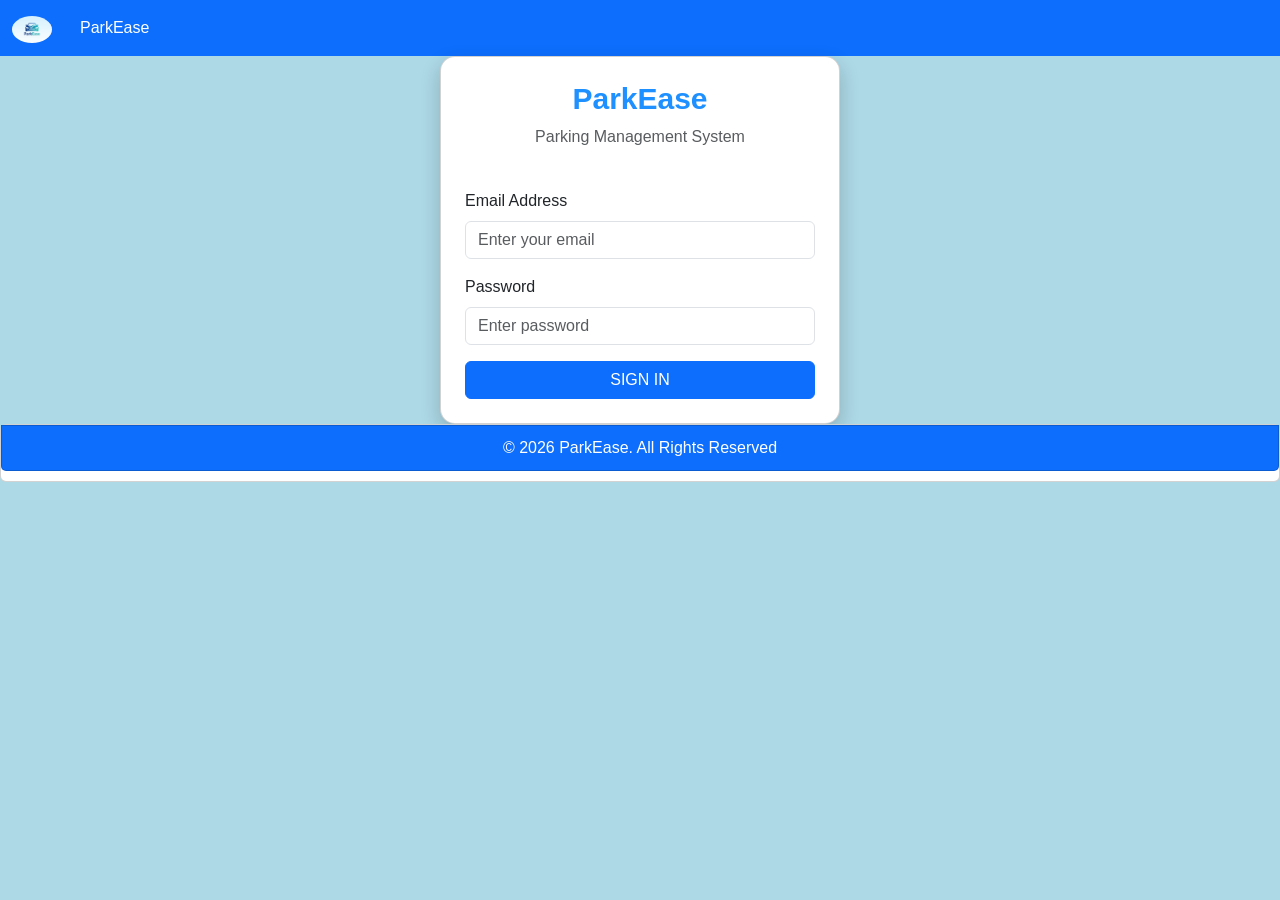
==== login.html @ 9d7a1aad "submitting parkease templates battery, index" ====
<!doctype html>
<html lang="en">
  <head>
    <meta charset="UTF-8" />
    <meta name="viewport" content="width=device-width, initial-scale=1.0" />
    <title>ParkEase Login</title>
    <link href="https://cdn.jsdelivr.net/npm/bootstrap@5.3.2/dist/css/bootstrap.min.css" rel="stylesheet"/>
      <script src="https://cdn.jsdelivr.net/npm/bootstrap@5.3.3/dist/js/bootstrap.bundle.min.js"></script>
    <link rel="stylesheet" href="style.css">   
  </head>
  <body class="login-body">
     <nav class="navbar navbar-1 navbar-expand-sm bg-primary navbar-dark">
      <div class="container-fluid">
        <a class="navbar-brand" href="#">
          <img src="logo.png"alt="Logo"style="width: 40px" class="rounded-circle"/></a>
       
        <div class="container-fluid">
          <span class="navbar-text text-white bold">ParkEase</span>
        </div>
      </div>
      <div class="container-fluid">
        <ul class="navbar-nav">

      </div>
    </nav>
    <div class="card login-card p-4">
      <div class="text-center mb-4">
        <h2 class="system-title">ParkEase</h2>
        <p class="text-muted">Parking Management System</p>
      </div>
      <form action="index.html">
        <div class="mb-3">
          <label class="form-label">Email Address</label>
          <input type="email" class="form-control" placeholder="Enter your email"  />
        </div>
        <div class="mb-3">
          <label class="form-label">Password</label>
          <input type="password" class="form-control" placeholder="Enter password" />
        </div>
        <!-- sign in button -->
         <div class="d-grid">
          <button type="submit" class="btn btn-primary text-white">SIGN IN</button>
        </div>
      </form>
    </div>
    <!-- footer -->
     <div class="card text-center">
      <div class="card card-footer text-white bg-primary">
        © 2026 ParkEase. All Rights Reserved
      </div>
    </div>

  </body>
  </html>
---- style.css ----
.login-body{
    
        justify-content: center; 
        align-items: center; 
        background: lightblue;
        font-family: Arial;        
        }     
        
        .login-card {   
        width: 400px;
        border-radius: 15px;   
        margin: auto;
        padding: 2rem;       
        box-shadow: 0 8px 20px rgba(0, 0, 0, 0.2);
        
      }

       .system-title { 
        font-size: 30px;
        font-weight: bold;
        color: #1e90ff;
      }
      .card-footer {
        background:#222;
        text-align:center;
        padding: 10px;
        margin-bottom: 10px;
    }
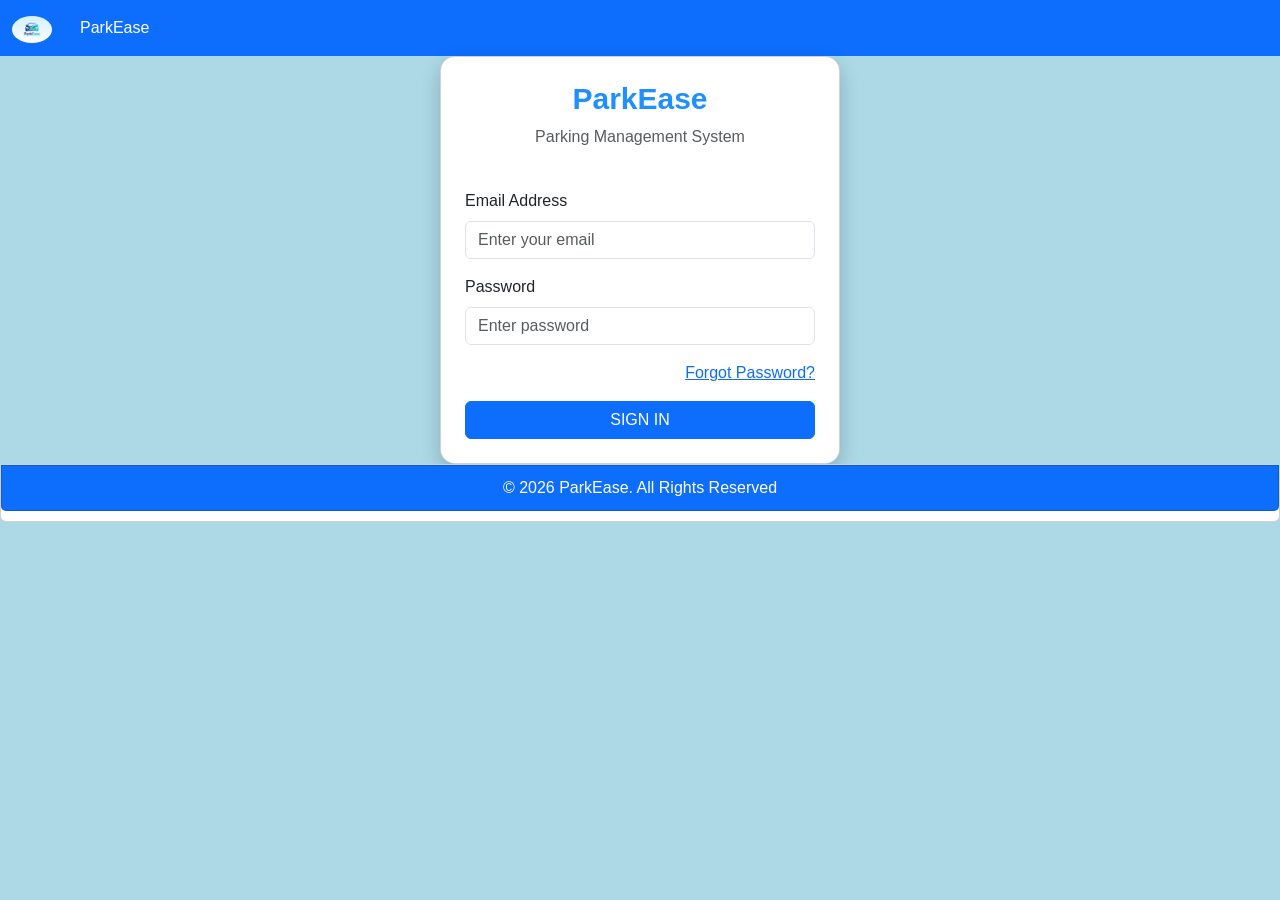
==== commit 2e2b340f: "the forgot password has been added on login the forgot password html has been created" ====
--- a/login.html
+++ b/login.html
@@ -37,6 +37,10 @@
           <label class="form-label">Password</label>
           <input type="password" class="form-control" placeholder="Enter password" />
         </div>
+        <!-- forgot password link -->
+        <div class="mb-3 text-end">
+          <a href="forgot-password.html" class="text-primary">Forgot Password?</a>
+        </div>
         <!-- sign in button -->
          <div class="d-grid">
           <button type="submit" class="btn btn-primary text-white">SIGN IN</button>
